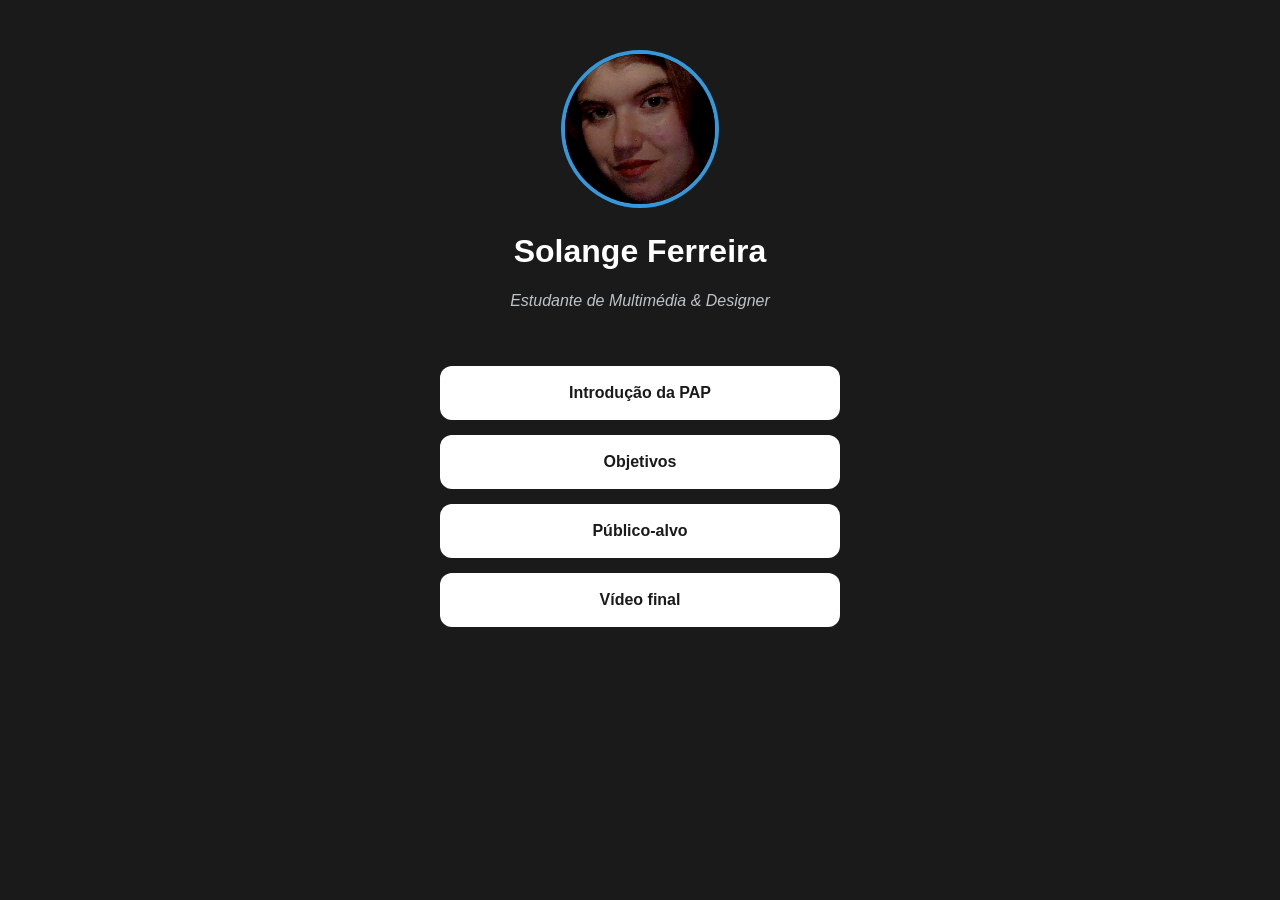
==== index.html @ 8fa0bb42 "Update index.html" ====
<!DOCTYPE html>
<html lang="pt">
<head>
    <meta charset="UTF-8">
    <meta name="viewport" content="width=device-width, initial-scale=1.0">
    <title>My Creative Hub</title>

    <link rel="stylesheet" href="style.css">
    
    <link rel="manifest" href="manifest.json">
    
    <meta name="theme-color" content="#1a1a1a">
</head>
<body>

    <header>
        <img src="assets/images/perfil.jpg" alt="Foto de Perfil" class="avatar">
        <h1>Solange Ferreira</h1>
        <p class="bio">Estudante de Multimédia & Designer</p>
    </header>

    <main class="links-container">
        <a href="https://www.behance.net/solangemariat" target="_blank" class="btn">Introdução da PAP</a>
        <a href="https://instagram.com" target="_blank" class="btn">Objetivos</a>
        <a href="https://linkedin.com" target="_blank" class="btn">Público-alvo</a>
        <a href="mailto:a27557@aecister.pt" class="btn">Vídeo final</a>
    </main>

    <script>
        if ('serviceWorker' in navigator) {
            navigator.serviceWorker.register('sw.js')
            .then(() => console.log("App pronta para uso!"));
        }
    </script>
</body>
</html>
---- style.css ----
/* Configurações gerais da página */
body {
    margin: 0;
    padding: 0;
    background-color: #1a1a1a; /* Cor de fundo escura (moderna) */
    color: white;
    font-family: 'Segoe UI', Tahoma, Geneva, Verdana, sans-serif;
    display: flex;
    flex-direction: column; /* Alinha elementos um por baixo do outro */
    align-items: center;    /* Centra horizontalmente */
    min-height: 100vh;
}

header {
    margin-top: 50px;
    text-align: center;
}

/* Transforma a foto quadrada em redonda */
.avatar {
    width: 150px;
    height: 150px;
    border-radius: 50%; /* O segredo do círculo */
    border: 4px solid #3498db; /* Moldura azul à volta da foto */
    object-fit: cover; /* Garante que a foto não fica esticada */
}

.bio {
    color: #bdc3c7;
    font-style: italic;
}

/* Contentor dos botões */
.links-container {
    width: 90%;
    max-width: 400px;
    margin-top: 40px;
}

/* Estilo dos botões (links) */
.btn {
    display: block;
    background-color: white;
    color: #1a1a1a;
    text-decoration: none; /* Remove o sublinhado */
    padding: 18px;
    margin-bottom: 15px;
    border-radius: 12px;   /* Cantos suaves */
    text-align: center;
    font-weight: bold;
    transition: 0.3s;      /* Suaviza a animação de toque */
}

/* Efeito quando o rato passa por cima (ou o dedo toca) */
.btn:hover {
    background-color: #3498db;
    color: white;
    transform: translateY(-3px); /* Pequ
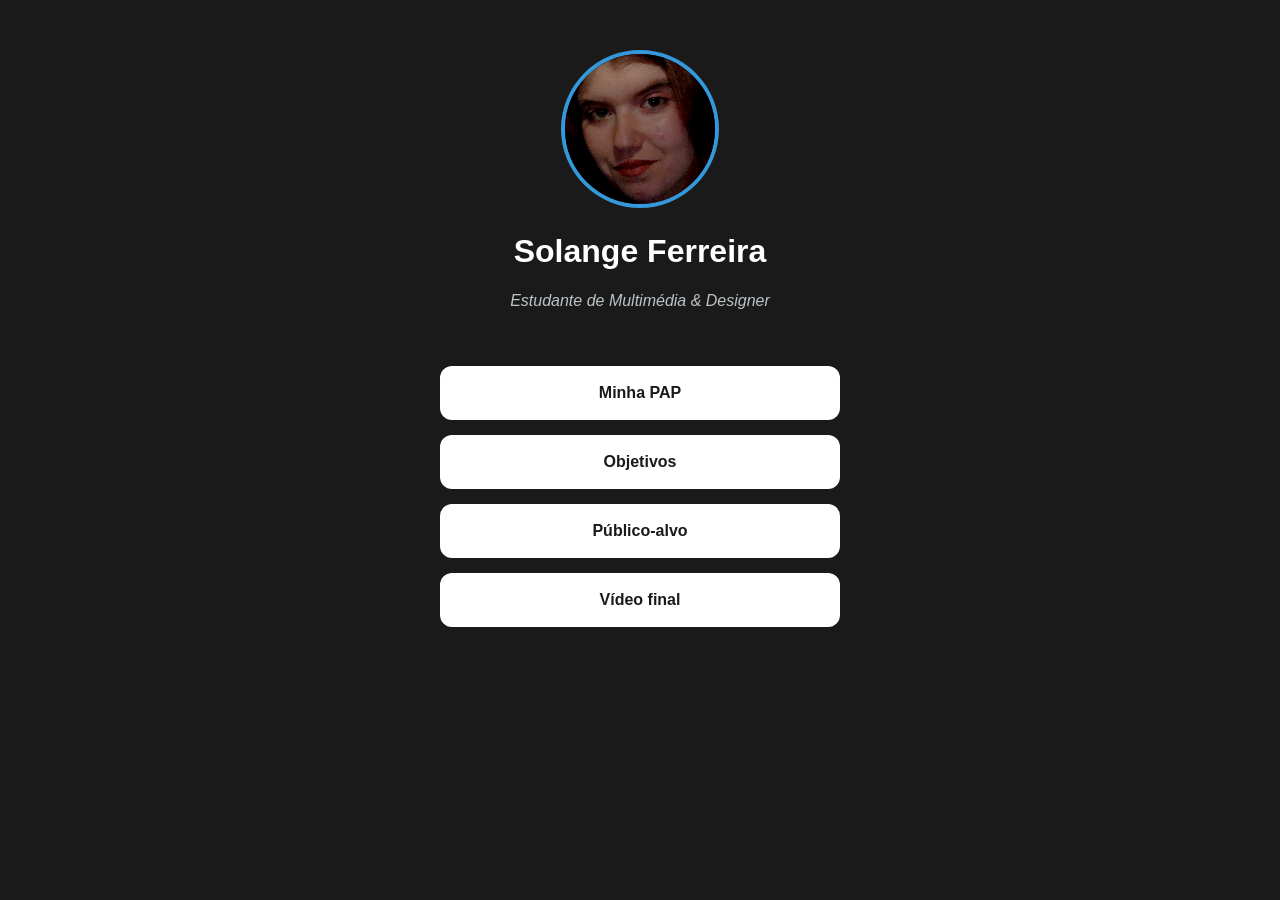
==== commit 72ed8805: "Update index.html" ====
--- a/index.html
+++ b/index.html
@@ -20,7 +20,7 @@
     </header>
 
     <main class="links-container">
-        <a href="https://www.behance.net/solangemariat" target="_blank" class="btn">Introdução da PAP</a>
+        <a href="https://www.behance.net/solangemariat" target="_blank" class="btn">Minha PAP</a>
         <a href="https://instagram.com" target="_blank" class="btn">Objetivos</a>
         <a href="https://linkedin.com" target="_blank" class="btn">Público-alvo</a>
         <a href="mailto:a27557@aecister.pt" class="btn">Vídeo final</a>
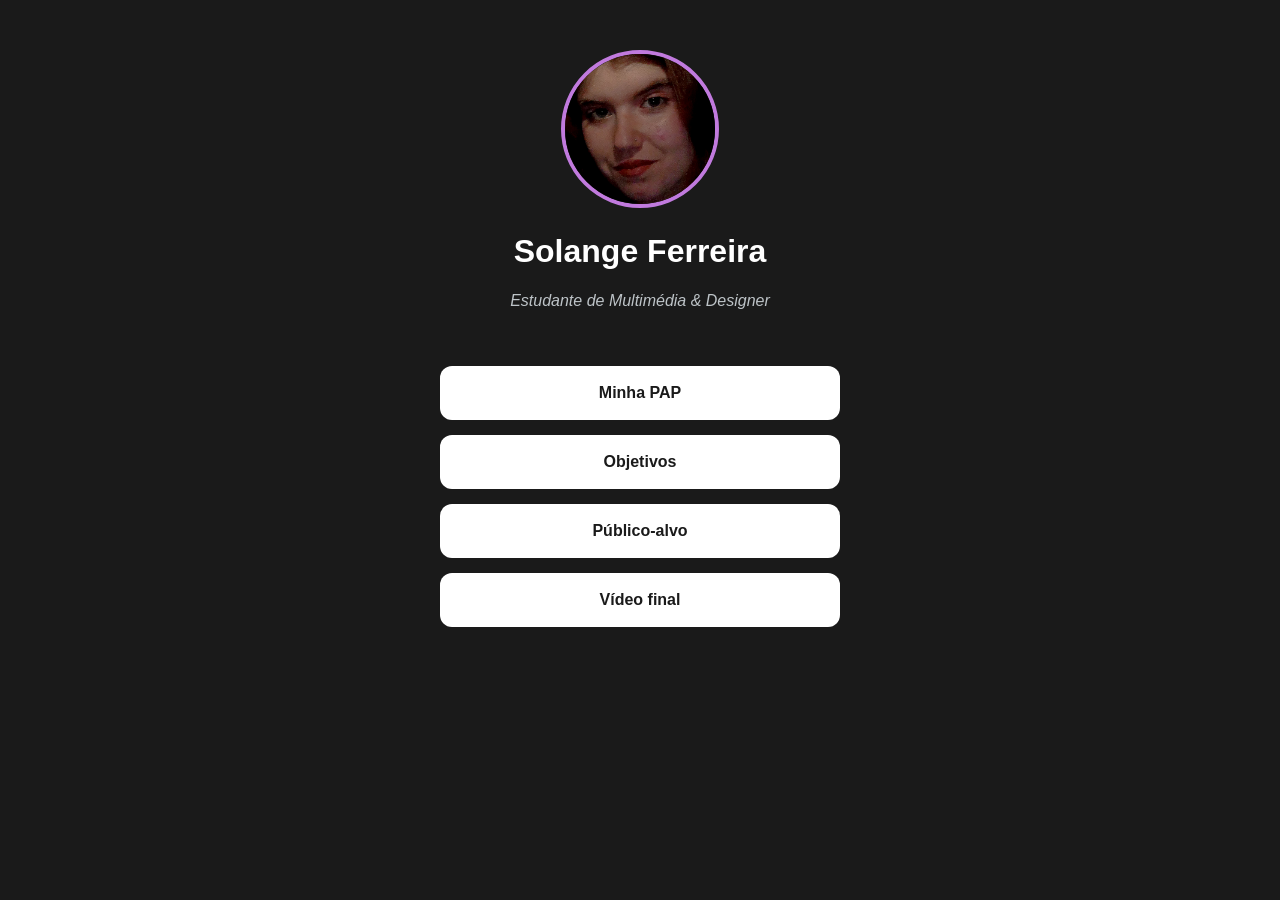
==== commit a0ee47f8: "Update index.html" ====
--- a/index.html
+++ b/index.html
@@ -20,10 +20,10 @@
     </header>
 
     <main class="links-container">
-        <a href="https://www.behance.net/solangemariat" target="_blank" class="btn">Minha PAP</a>
-        <a href="https://instagram.com" target="_blank" class="btn">Objetivos</a>
-        <a href="https://linkedin.com" target="_blank" class="btn">Público-alvo</a>
-        <a href="mailto:a27557@aecister.pt" class="btn">Vídeo final</a>
+        <a href="pap.html" target="_blank" class="btn">Minha PAP</a>
+        <a href="Objetivos.html" target="_blank" class="btn">Objetivos</a>
+        <a href="Público-alvo" target="_blank" class="btn">Público-alvo</a>
+        <a href="Vídeo final" class="btn">Vídeo final</a>
     </main>
 
     <script>
--- a/style.css
+++ b/style.css
@@ -21,7 +21,7 @@
     width: 150px;
     height: 150px;
     border-radius: 50%; /* O segredo do círculo */
-    border: 4px solid #3498db; /* Moldura azul à volta da foto */
+    border: 4px solid #c17ade; /* Moldura roxa à volta da foto */
     object-fit: cover; /* Garante que a foto não fica esticada */
 }
 
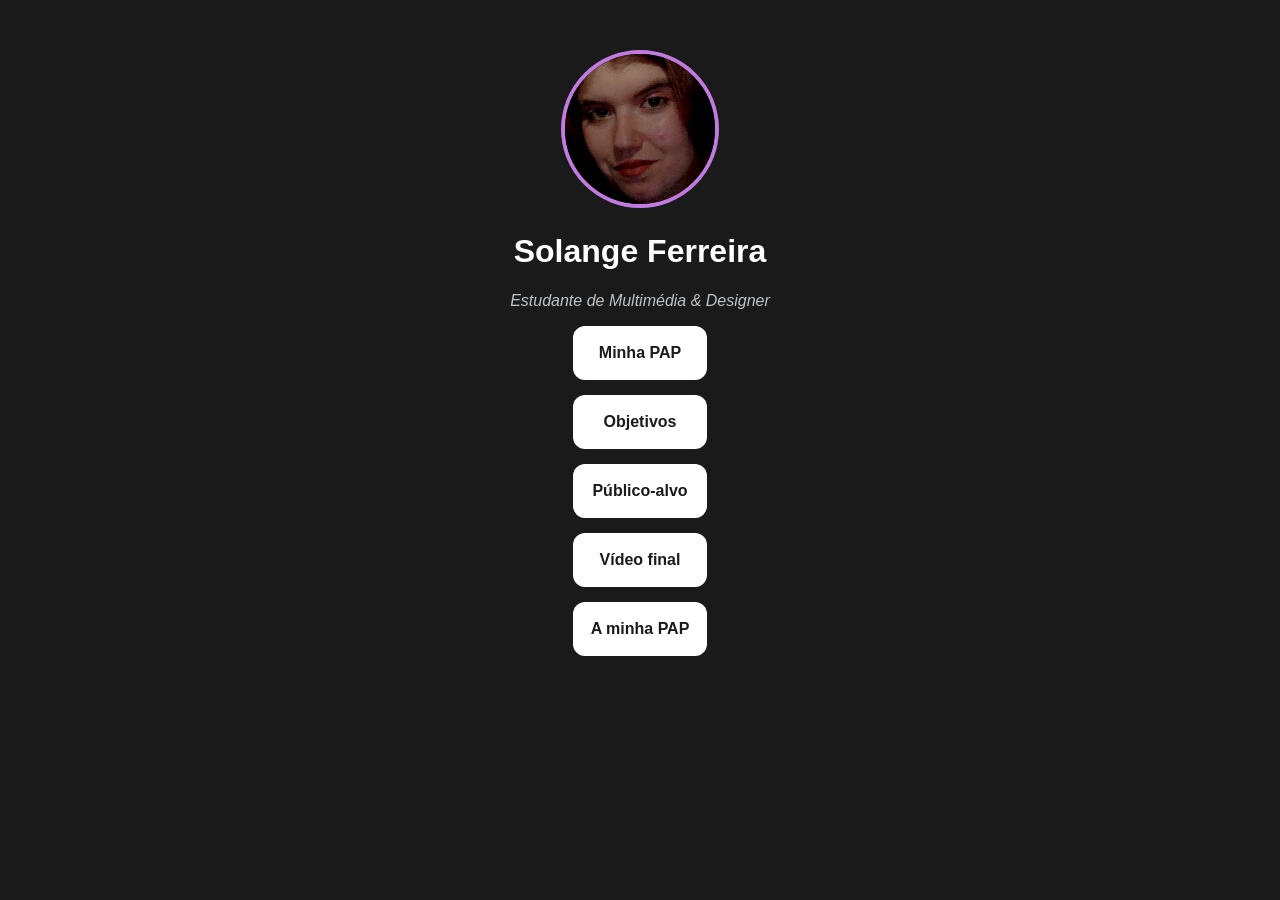
==== commit 87337a4c: "Update index.html" ====
--- a/index.html
+++ b/index.html
@@ -3,7 +3,7 @@
 <head>
     <meta charset="UTF-8">
     <meta name="viewport" content="width=device-width, initial-scale=1.0">
-    <title>My Creative Hub</title>
+    <title>Solange Ferreira-Minha PAP</title>
 
     <link rel="stylesheet" href="style.css">
     
@@ -24,6 +24,7 @@
         <a href="Objetivos.html" target="_blank" class="btn">Objetivos</a>
         <a href="Público-alvo" target="_blank" class="btn">Público-alvo</a>
         <a href="Vídeo final" class="btn">Vídeo final</a>
+        <a href="pap.html" class="btn btn-pap">A minha PAP</a>
     </main>
 
     <script>
--- a/style.css
+++ b/style.css
@@ -29,14 +29,7 @@
     color: #bdc3c7;
     font-style: italic;
 }
-
-/* Contentor dos botões */
-.links-container {
-    width: 90%;
-    max-width: 400px;
-    margin-top: 40px;
-}
-
+ 
 /* Estilo dos botões (links) */
 .btn {
     display: block;
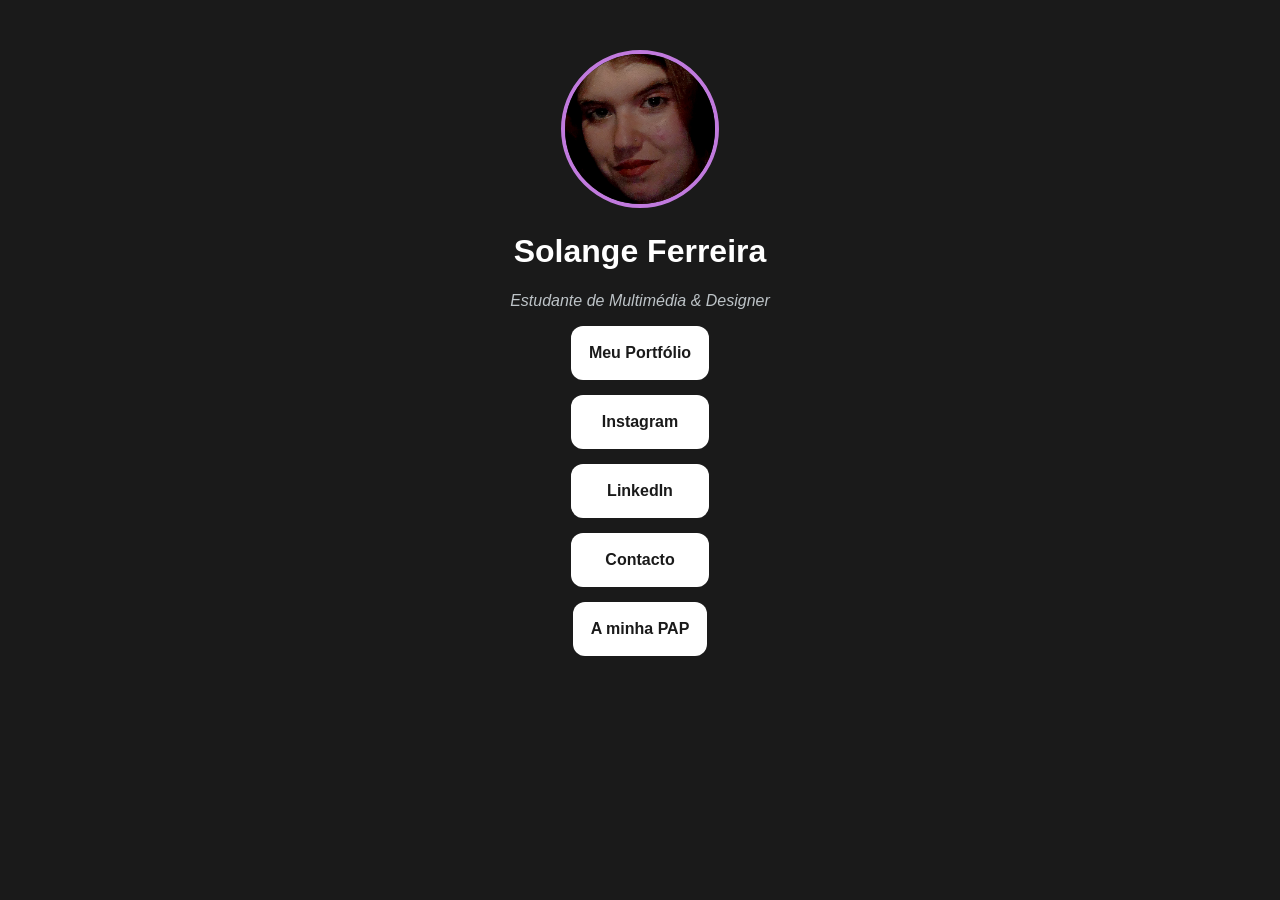
==== commit 30983030: "Update index.html" ====
--- a/index.html
+++ b/index.html
@@ -3,7 +3,7 @@
 <head>
     <meta charset="UTF-8">
     <meta name="viewport" content="width=device-width, initial-scale=1.0">
-    <title>Solange Ferreira-Minha PAP</title>
+    <title>Minha PAP</title>
 
     <link rel="stylesheet" href="style.css">
     
@@ -20,11 +20,10 @@
     </header>
 
     <main class="links-container">
-        <a href="pap.html" target="_blank" class="btn">Minha PAP</a>
-        <a href="Objetivos.html" target="_blank" class="btn">Objetivos</a>
-        <a href="Público-alvo" target="_blank" class="btn">Público-alvo</a>
-        <a href="Vídeo final" class="btn">Vídeo final</a>
-        <a href="pap.html" class="btn btn-pap">A minha PAP</a>
+        <a href="minha pap.html" target="_blank" class="btn">Meu Portfólio</a>
+        <a href="objetivos.html" target="_blank" class="btn">Instagram</a>
+        <a href="Público-alvo.html" target="_blank" class="btn">LinkedIn</a>
+        <a href="Vídeo final.html" class="btn">Contacto</a>
     </main>
 
     <script>
@@ -33,5 +32,6 @@
             .then(() => console.log("App pronta para uso!"));
         }
     </script>
+    <a href="pap.html" class="btn btn-pap">A minha PAP</a>
 </body>
 </html>
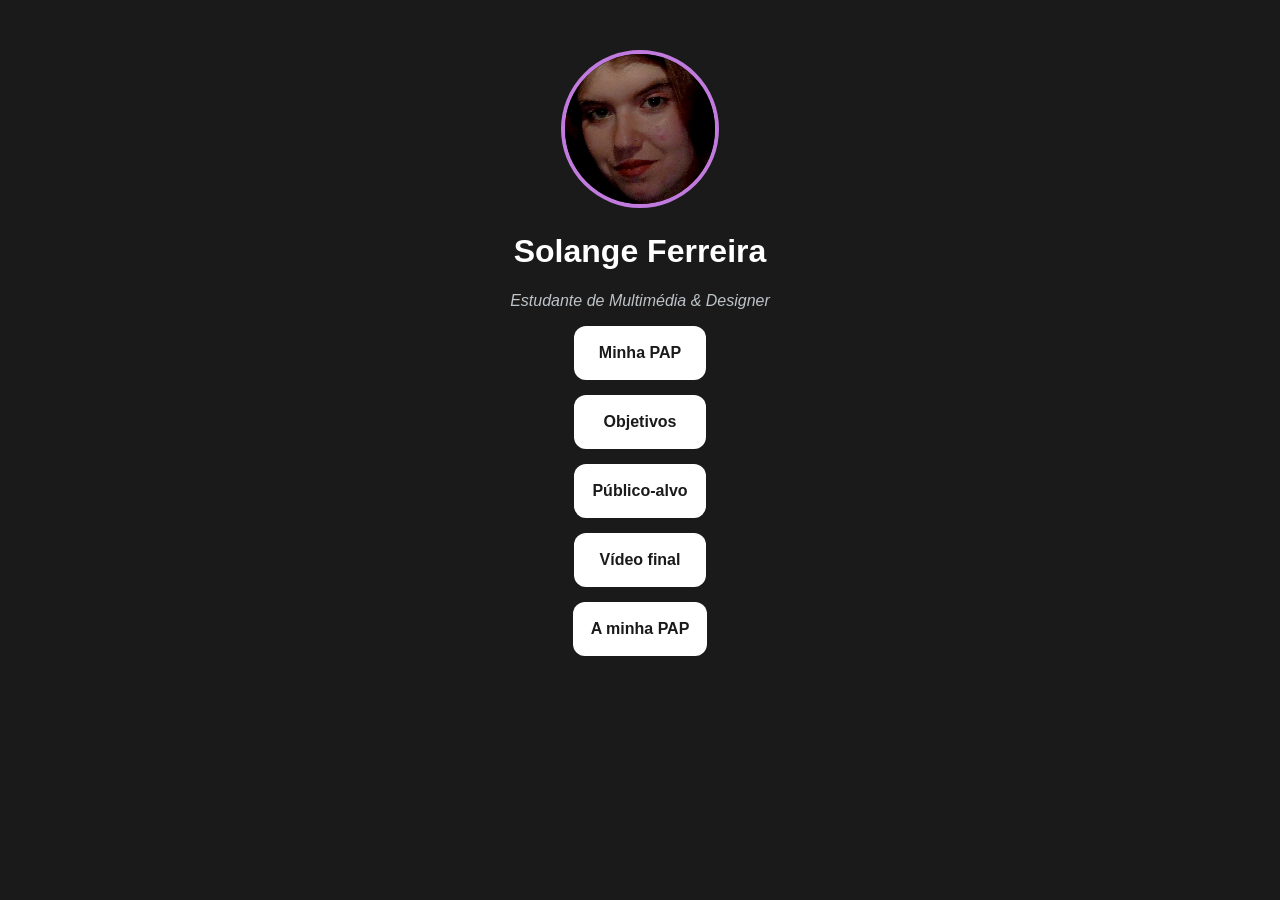
==== commit a310f887: "Update index.html" ====
--- a/index.html
+++ b/index.html
@@ -20,10 +20,10 @@
     </header>
 
     <main class="links-container">
-        <a href="minha pap.html" target="_blank" class="btn">Meu Portfólio</a>
-        <a href="objetivos.html" target="_blank" class="btn">Instagram</a>
-        <a href="Público-alvo.html" target="_blank" class="btn">LinkedIn</a>
-        <a href="Vídeo final.html" class="btn">Contacto</a>
+        <a href="minha pap.html" target="_blank" class="btn">Minha PAP</a>
+        <a href="objetivos.html" target="_blank" class="btn">Objetivos</a>
+        <a href="Público-alvo.html" target="_blank" class="btn">Público-alvo</a>
+        <a href="Vídeo final.html" class="btn">Vídeo final</a>
     </main>
 
     <script>
--- a/style.css
+++ b/style.css
@@ -49,3 +49,4 @@
     background-color: #3498db;
     color: white;
     transform: translateY(-3px); /* Pequ
+u
